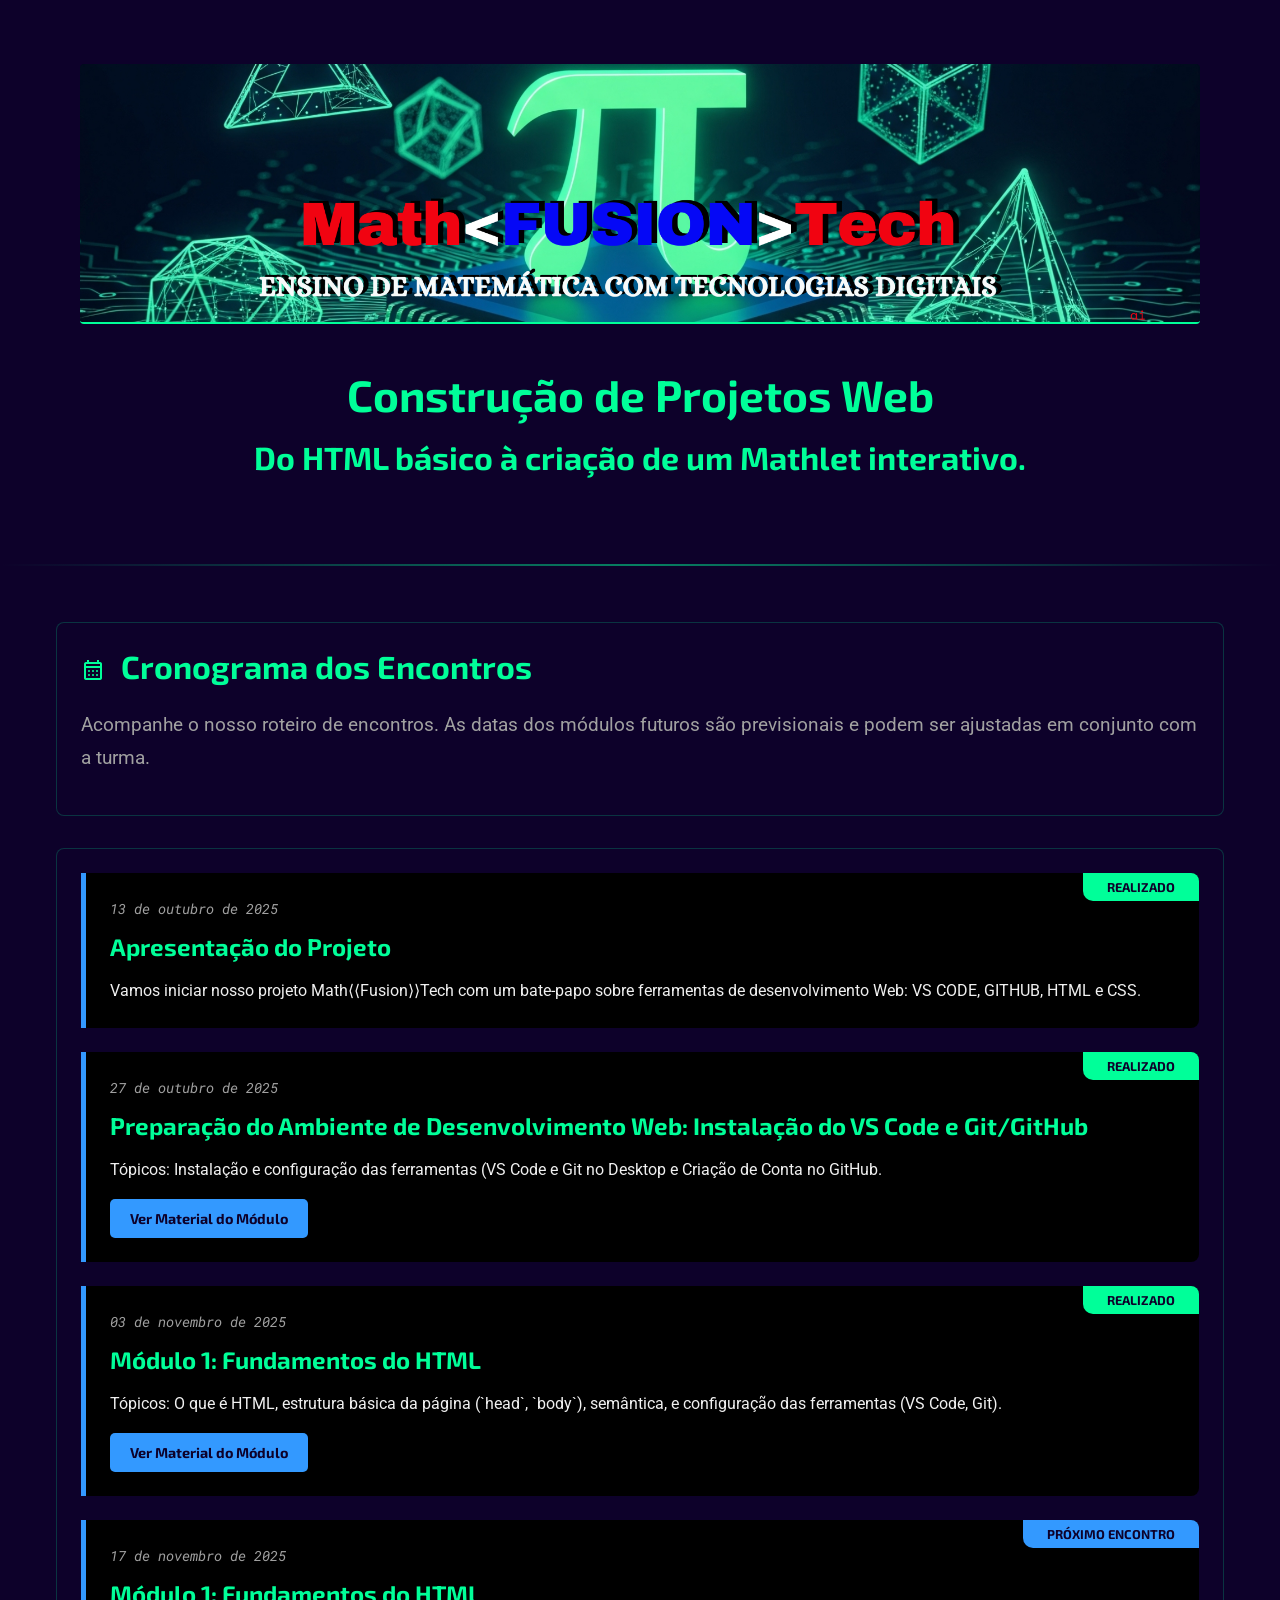
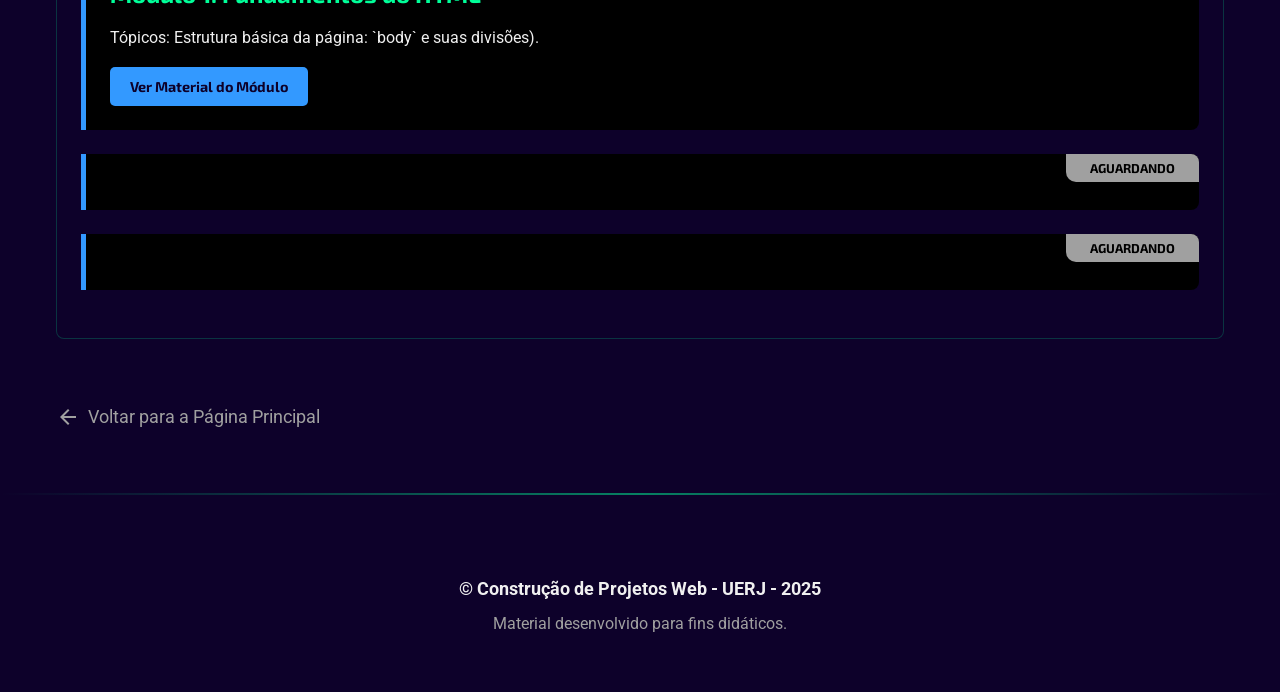
==== pages/cronograma.html @ 6c8ce432 "Atualizei as páginas de materiais complementares 112/11/2025" ====
<!DOCTYPE html>
<html lang="pt-br">

<head>
    <meta charset="UTF-8">
    <meta name="viewport" content="width=device-width, initial-scale=1.0">
    <title>Cronograma - Math&langle;&langle;Fusion&rangle;&rangle;Tech</title>

    <!-- 1. Estilo Principal (Reutilizado) -->
    <link rel="stylesheet" href="../styles/estiloIndex.css">

    <!-- 2. Novo Estilo (Específico para esta página) -->
    <link rel="stylesheet" href="../styles/estiloCronograma.css">

    <!-- Biblioteca de Ícones (Google Material Symbols) -->
    <link rel="stylesheet"
        href="https://fonts.googleapis.com/css2?family=Material+Symbols+Outlined:opsz,wght,FILL,GRAD@20..48,100..700,0..1,-50..200" />
</head>

<body>

    <!-- O Cabeçalho é reutilizado da página principal -->
    <header class="site-header">
        <div id="fig-header">
            <figure class="site-banner">
                <img src="../img/BannerClassroom.png"
                    alt="Banner do projeto Math Fusion Tech, com o símbolo Pi e formas geométricas sobre um fundo de circuito.">
            </figure>
        </div>
        <br>
        <h1>Construção de Projetos Web</h1>
        <h2>Do HTML básico à criação de um Mathlet interativo.</h2>

    </header>

    <hr>

    <!-- Conteúdo Principal da Página -->
    <main class="main-cronograma">

        <!-- Secção 1: Cabeçalho -->
        <section class="cronograma-header">
            <div class="section-header">
                <span class="material-symbols-outlined icon-module">
                    calendar_month
                </span>
                <h2>Cronograma dos Encontros</h2>
            </div>
            <p class="intro-paragraph">
                Acompanhe o nosso roteiro de encontros. As datas dos módulos futuros são previsionais e podem ser
                ajustadas em conjunto com a turma.
            </p>
        </section>

        <!-- Secção 2: Linha do Tempo (Timeline) -->
        <section class="timeline-container">
            <ul class="cronograma-list">

                <!-- Encontro 1: Apresentação (Exemplo de "Realizado") -->
                <li class="encontro-card">
                    <!-- O status 'status-realizado' muda a cor -->

                    <div class="card-status status-realizado">Realizado</div>
                    <div class="card-data">13 de outubro de 2025</div>
                    <h4>Apresentação do Projeto</h4>
                    <p>Vamos iniciar nosso projeto Math&langle;&langle;Fusion&rangle;&rangle;Tech com um bate-papo sobre
                        ferramentas de
                        desenvolvimento Web: VS CODE, GITHUB,
                        HTML e CSS.</p>
                    <!--a href="./modulo1.html" class="card-link">Ver Material do Módulo</a-->
                </li>

                <!-- Encontro 2: Instalação de Ferramentas Web (Exemplo de "Realizado") -->
                <li class="encontro-card">
                    <!-- O status 'status-realizado' muda a cor -->
                    <div class="card-status status-realizado">Realizado</div>
                    <div class="card-data">27 de outubro de 2025</div>
                    <h4>Preparação do Ambiente de Desenvolvimento Web: Instalação do VS Code e Git/GitHub</h4>
                    <p>Tópicos: Instalação e configuração das
                        ferramentas (VS Code e Git no Desktop e Criação de Conta no GitHub.</p>
                    <a href="./modulo1.html" class="card-link">Ver Material do Módulo</a>
                </li>

                <!-- Encontro 3: Inicio do HTML (Exemplo de "Realizado") -->
                <li class="encontro-card">
                    <!-- O status 'status-realizado' muda a cor -->
                    <div class="card-status status-realizado">Realizado</div>
                    <div class="card-data">03 de novembro de 2025</div>
                    <h4>Módulo 1: Fundamentos do HTML</h4>
                    <p>Tópicos: O que é HTML, estrutura básica da página (`head`, `body`), semântica, e configuração das
                        ferramentas (VS Code, Git).</p>
                    <a href="./modulo1.html" class="card-link">Ver Material do Módulo</a>
                </li>

                <!-- Encontro 4 (Exemplo de "Próximo") -->
                <li class="encontro-card">
                    <div class="card-status status-proximo">Próximo Encontro</div>
                    <div class="card-data">17 de novembro de 2025</div>
                    <h4>Módulo 1: Fundamentos do HTML</h4>
                    <p>Tópicos: Estrutura básica da página: `body` e suas divisões).</p>
                    <a href="./modulo2.html" class="card-link">Ver Material do Módulo</a>
                </li>

                <!-- Encontro 3 (Exemplo de "Aguardando") -->
                <li class="encontro-card">
                    <div class="card-status">Aguardando</div>
                    <div class="card-data"><!--17 de Novembro de 2025</div>
                    <h4>Módulo 3: Interatividade com JavaScript</h4>
                    <p>Tópicos: O que é o DOM, `getElementById`, `addEventListener`, e manipulação de classes CSS com
                        JS.</p>-->
                </li>

                <!-- Encontro 4 (Exemplo de "Aguardando") -->
                <li class="encontro-card">
                    <div class="card-status">Aguardando</div>
                    <div class="card-data"><!--15 de Dezembro de 2025</div>
                    <h4>Módulo 4: IA e Refatoração</h4>
                    <p>Tópicos: Usando IA (GitHub Copilot, Gemini) como assistente de programação para depurar e
                        otimizar código.</p>
                </li>

                <!-- Adicione mais <li>...</li> aqui conforme os módulos avançam -->

            </ul>
        </section>


        <!-- Link de Voltar -->
        <a href="../index.html" class="link-voltar">
            <span class="material-symbols-outlined">
                arrow_back
            </span>
            Voltar para a Página Principal
        </a>

    </main>

    <hr>

    <!-- O Rodapé é reutilizado -->
    <footer>
        <p class="copyright">
            &copy; Construção de Projetos Web - UERJ - 2025
        </p>
        <p>
            Material desenvolvido para fins didáticos.
        </p>
    </footer>

</body>

</html>
---- styles/estiloIndex.css ----
/*
 * ARQUIVO: estilos.css
 * Projeto: Math Fusion Tech
 * Foco: Design Tecnológico, Moderno e Responsivo (Mobile-First)
 */

/* --- 1. CONFIGURAÇÃO GLOBAL E VARIÁVEIS (TEMA) --- */

/* Importa fontes "Tech" e "Leitura" do Google Fonts */
@import url('https://fonts.googleapis.com/css2?family=Exo+2:wght@700&family=Roboto:wght@400;700&family=Roboto+Mono&display=swap');

:root {
    /* Paleta de Cores (Tema Roxo) */
    --bg-dark: #0d012a;
    --bg-section: #0d012a;
    --text-light: #f0f0f0;
    --text-secondary: #a0a0a0;

    /* Cores de Destaque (Neon) */
    --accent-green: #00ff99;
    --accent-red: #ff3333;
    --accent-blue: #3399ff;

    /* Tipografia */
    --font-heading: 'Exo 2', sans-serif;
    --font-body: 'Roboto', sans-serif;
    --font-code: 'Roboto Mono', monospace;

    /* Controle de Layout (Desktop e TV) */
    --content-width-desktop: 1200px;
    --content-width-tv: 1600px;
}

/* Reset de Box Model */
* {
    margin: 0;
    padding: 0;
    box-sizing: border-box;
}

/* --- 2. ESTILOS DE BASE (Mobile-First) --- */

html {
    font-size: 16px;
    /* Fonte base */
    scroll-behavior: smooth;
    /* Rolagem suave para âncoras */
}

body {
    font-family: var(--font-body);
    background-color: var(--bg-dark);
    color: var(--text-light);
    line-height: 1.6;
}

/* Imagens fluidas (sem distorção) */
img,
figure {
    max-width: 100%;
    height: auto;
    display: block;
}

/* Títulos com a fonte "Tech" */
h1,
h2,
h3 {
    font-family: var(--font-heading);
    font-weight: 700;
    line-height: 1.2;
    margin-bottom: 0.5rem;
    margin-top: 1rem;
    color: var(--accent-green);
}

/* Hierarquia de fontes para Mobile */
h1 {
    font-size: 2.25rem;
}

h2 {
    font-size: 1.75rem;
}

h3 {
    font-size: 1.25rem;
}

h4 {
    font-size: 1.00rem;
    font-family: var(--font-heading);
    color: var(--accent-blue);
    margin-top: 1rem;
    margin-bottom: 0.5rem;
}

p {
    margin-bottom: 1rem;
}

a {
    color: var(--accent-green);
    text-decoration: none;
    font-weight: 700;
    transition: color 0.3s ease, text-shadow 0.3s ease;
}

/* Linha horizontal (HR) com estilo "Tech" */
hr {
    border: 0;
    height: 2px;
    background-image: linear-gradient(to right,
            rgba(0, 255, 153, 0),
            rgba(0, 255, 153, 0.5),
            rgba(0, 255, 153, 0));
    margin: 2.5rem 0;
}

/* Estilo para tags <code> */
code {
    font-family: var(--font-code);
    background-color: var(--bg-dark);
    padding: 0.2em 0.4em;
    border-radius: 4px;
    color: var(--accent-red);
}

/* Espaçamento de listas */
ul,
ol {
    padding-left: 1.5rem;
    margin-bottom: 1rem;
}

li {
    margin-bottom: 0.5rem;
}

/* --- 3. LAYOUT E COMPONENTES (Mobile-First) --- */

/* Padding base para containers principais em mobile */
.site-header,
.roteiro-navegacao,
main,
footer {
    padding: 1.5rem;
}

/* Cabeçalho */
.site-header {
    text-align: center;
    border-bottom: 0px solid #222;
}

.site-banner img {
    width: 100%;
    object-fit: cover;
    max-height: 260px;
    border-bottom: 2px solid var(--accent-green);
    border-radius: 4px;
}

.site-header h1 {
    margin-top: 1.2rem;
}

#fig-header {
    margin-top: 1.5rem;
    width: 100%;
}

.instructor {
    font-size: 1.2rem;
    color: var(--text-secondary);
    font-style: italic;
    margin-top: 0rem;
}

/* Navegação Rápida (Roteiro) */
.roteiro-navegacao ul {
    list-style: none;
    padding-left: 0;
}

.roteiro-navegacao li {
    background-color: var(--bg-section);
    margin-bottom: 0.5rem;
    border-radius: 5px;
    border-left: 4px solid var(--accent-green);
    transition: transform 0.2s ease, background-color 0.2s ease;
}

.roteiro-navegacao a {
    display: block;
    padding: 0.75rem 1rem;
    text-decoration: none;
}

/* Conteúdo Principal (Main) */
main {
    padding-top: 0;
    padding-bottom: 0;
}

/* Estilo das Seções */
section {
    margin-bottom: 2rem;
    padding: 1.5rem;
    background-color: var(--bg-section);
    border-radius: 8px;
    /* Borda "Tech" com opacidade */
    border: 1px solid rgba(0, 255, 153, 0.2);
}

/* Estilo para a imagem do diagrama (Ex: Módulo 1) */
.diagrama-semantico {
    border: 4px double var(--accent-green);
    margin-top: 1rem;
    border-radius: 5px;
}

/* Estilo para a legenda do diagrama */
.legenda-diagrama {
    color: var(--accent-blue);
    font-size: 0.9rem;
    text-align: center;
    margin-top: 0.5rem;
    font-style: italic;
}

/*
 * ALINHAMENTO DE ÍCONE E TÍTULO
 */

/* 1. O contêiner (display: flex) */
.section-header {
    display: flex;
    align-items: center;
    /* Alinha verticalmente */
    margin-bottom: 1rem;
    /* Espaçamento abaixo do título */
}

/* 2. O Ícone (Span) */
.icon-module {
    font-size: 50px;
    /* Tamanho do ícone */
    margin-right: 1rem;
    /* Espaçamento do texto */
    color: var(--accent-green);
    flex-shrink: 0;
    /* Previne que o ícone "encolha" */
}

/* 3. Ajuste no Título (h2) */
.section-header h2 {
    margin-top: 0;
    /* Remove margem padrão */
}

/* Rodapé */
footer {
    text-align: center;
    font-size: 1rem;
    color: var(--text-secondary);
    border-top: 0px solid #222;
    margin-top: 2rem;
    padding-top: 2rem;
}

/* Estilo do Copyright no Rodapé */
.copyright {
    font-size: 1.1rem;
    font-weight: 700;
    color: var(--text-light);
    margin-bottom: 0.5rem;
}


/* --- 4. RESPONSIVIDADE (Tablet) --- */

@media (min-width: 768px) {

    /* Aumenta o padding */
    .site-header,
    .roteiro-navegacao,
    main,
    footer {
        padding: 2rem;
    }

    /* Aumenta fontes */
    h1 {
        font-size: 2.75rem;
    }

    h2 {
        font-size: 2rem;
    }

    h3 {
        font-size: 1.4rem;
    }

    /* Organiza o menu em 2 colunas */
    .roteiro-navegacao ul {
        display: grid;
        grid-template-columns: 1fr 1fr;
        /* 2 colunas */
        gap: 1rem;
    }

    .roteiro-navegacao li {
        margin-bottom: 0;
    }
}

/* --- 5. RESPONSIVIDADE (Desktop) --- */

@media (min-width: 1024px) {

    /* Centraliza o conteúdo e define largura máxima */
    .site-header,
    .roteiro-navegacao,
    main,
    footer {
        max-width: var(--content-width-desktop);
        margin-left: auto;
        margin-right: auto;
        padding: 2.5rem;
    }

    /* Efeito de "Glow" (Brilho Neon) no hover */
    a:hover {
        color: #fff;
        text-shadow: 0 0 8px var(--accent-green), 0 0 16px var(--accent-green);
    }

    /* Efeito de hover específico para o menu */
    .roteiro-navegacao li:hover {
        transform: translateY(-3px);
        background-color: var(--accent-green);
    }

    .roteiro-navegacao a:hover {
        color: var(--bg-dark);
        /* Texto escuro no fundo verde */
        text-shadow: none;
        /* Remove o glow */
    }

    /* Organiza o menu em 3 colunas (Perfeito para 9 itens) */
    .roteiro-navegacao ul {
        grid-template-columns: 1fr 1fr 1fr;
        /* 3 colunas */
    }
}

/* --- 6. RESPONSIVIDADE (Telas Grandes / TVs) --- */

@media (min-width: 1920px) {

    /* Aumenta fonte base para legibilidade em telas grandes */
    html {
        font-size: 18px;
    }

    /* Alarga o container principal */
    .site-header,
    .roteiro-navegacao,
    main,
    footer {
        max-width: var(--content-width-tv);
    }
}

/* --- 7. RESPONSIVIDADE (Mobile Pequeno) --- */

@media (max-width: 480px) {

    /* Ajusta ícones em telas muito pequenas */
    .icon-module {
        font-size: 40px;
        /* Reduz um pouco o ícone */
        margin-right: 0.75rem;
        /* Reduz o espaçamento */
    }

    /* Ajusta títulos em telas muito pequenas */
    .section-header h2 {
        font-size: 1.5rem;
        /* Ajusta o tamanho da fonte do título */
    }
}
---- styles/estiloCronograma.css ----
/*
 * ARQUIVO: estiloCronograma.css
 * Projeto: Math Fusion Tech
 * Foco: Estilização da página de Cronograma (Timeline)
 */

/* Container principal da página */
.main-cronograma {
    max-width: var(--content-width-desktop);
    margin: 0 auto;
    padding: 1rem;
}

/* --- Secção 1: Cabeçalho --- */
.cronograma-header .intro-paragraph {
    font-size: 1.2rem;
    color: var(--text-secondary);
    line-height: 1.7;
    margin-top: 1rem;
}

/* --- Secção 2: Linha do Tempo --- */
.timeline-container {
    margin-top: 2rem;
}

.cronograma-list {
    list-style-type: none;
    padding-left: 0;
}

.encontro-card {
    background-color: #000;
    border-left: 5px solid var(--accent-blue);
    padding: 1.5rem;
    margin-bottom: 1.5rem;
    border-radius: 0 8px 8px 0;
    position: relative;
    /* Necessário para o "status" */
    overflow: hidden;
    /* Garante que o "status" respeite o radius */
}

/* O "pin" de Status (Aguardando, Realizado, etc.) */
.card-status {
    position: absolute;
    top: 0;
    right: 0;
    background-color: var(--text-secondary);
    color: #000;
    font-family: var(--font-heading);
    font-weight: 700;
    font-size: 0.8rem;
    padding: 0.25rem 1.5rem;
    border-radius: 0 0 0 10px;
    /* Canto estilizado */
    text-transform: uppercase;
}

/* Status: Realizado (Verde) */
.card-status.status-realizado {
    background-color: var(--accent-green);
    color: var(--bg-dark);
}

/* Status: Próximo (Azul) */
.card-status.status-proximo {
    background-color: var(--accent-blue);
    color: var(--bg-dark);
}

/* Conteúdo do Card */
.card-data {
    font-family: var(--font-code);
    font-size: 0.9rem;
    color: var(--text-secondary);
    font-style: italic;
    margin-bottom: 0.5rem;
}

.encontro-card h4 {
    font-family: var(--font-heading);
    font-size: 1.5rem;
    color: var(--accent-green);
    margin: 0;
}

.encontro-card p {
    color: var(--text-light);
    margin-top: 0.75rem;
    margin-bottom: 0;
    line-height: 1.6;
}

/* Link (reutilizado do estiloModulo.css) */
.encontro-card .card-link {
    display: inline-block;
    margin-top: 1rem;
    padding: 0.5rem 1.25rem;
    background-color: var(--accent-blue);
    color: var(--bg-dark);
    /* Cor escura do tema */
    font-family: var(--font-heading);
    font-weight: 700;
    text-decoration: none;
    border-radius: 5px;
    text-align: center;
    font-size: 0.9rem;
    transition: background-color 0.3s ease, transform 0.3s ease;
}

.encontro-card .card-link:hover {
    background-color: var(--accent-green);
    color: var(--bg-dark);
    transform: translateY(-2px);
    text-shadow: none;
}

.encontro-card .card-link.disabled {
    background-color: var(--text-secondary);
    cursor: not-allowed;
    opacity: 0.6;
}


/* --- Link de Voltar --- */
.link-voltar {
    display: inline-flex;
    align-items: center;
    margin-top: 2rem;
    color: var(--text-secondary);
    text-decoration: none;
    font-weight: 400;
    font-size: 1.1rem;
}

.link-voltar .material-symbols-outlined {
    margin-right: 0.5rem;
}

.link-voltar:hover {
    color: var(--accent-green);
    text-shadow: none;
}
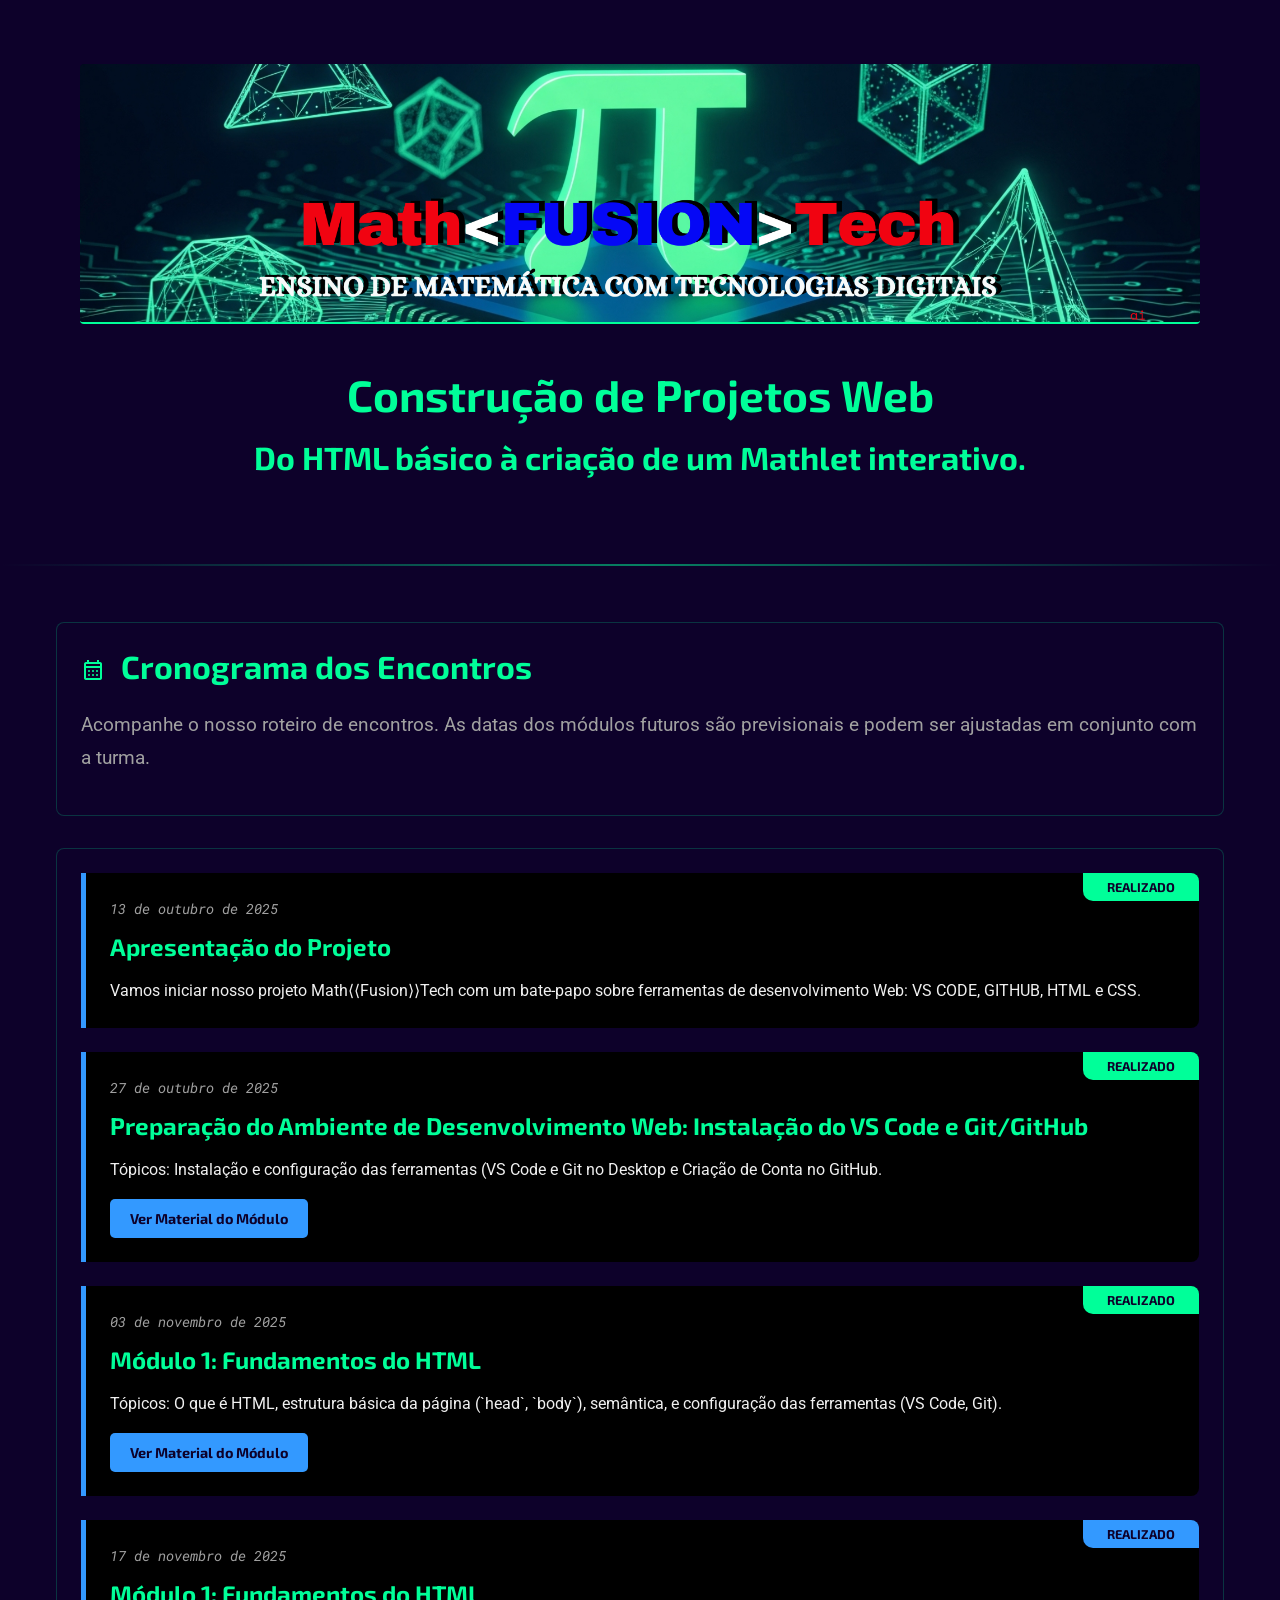
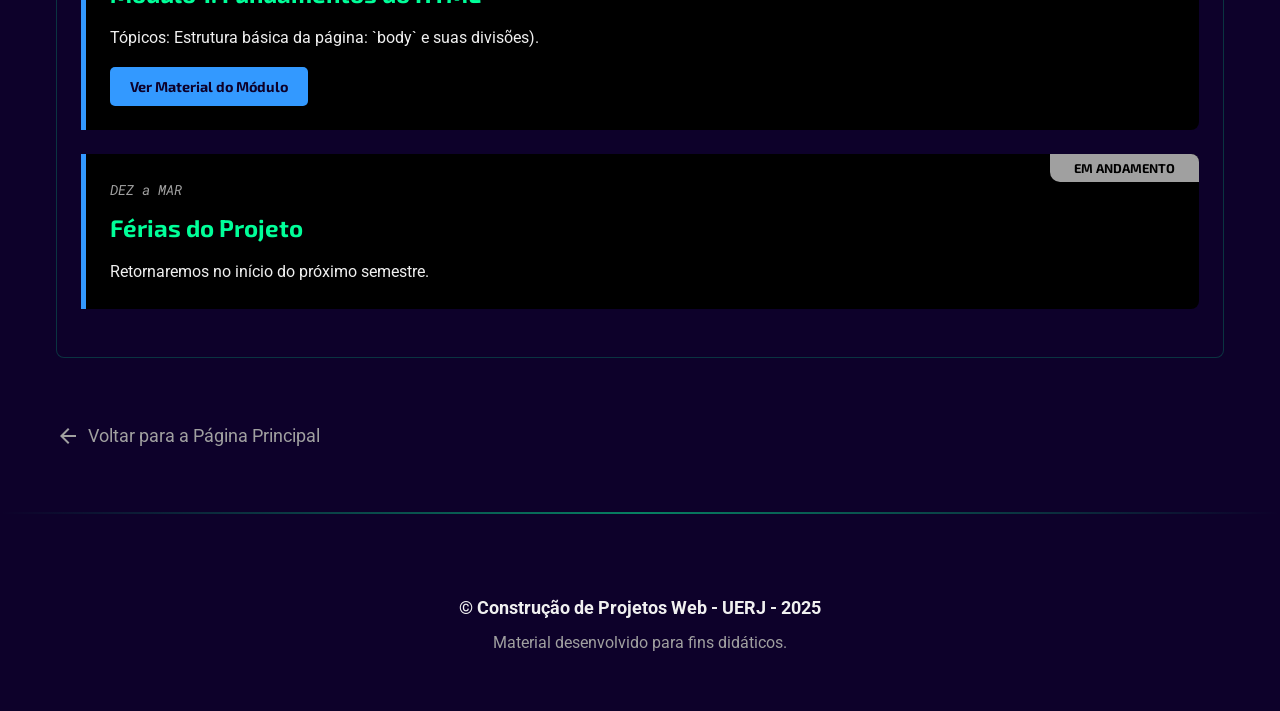
==== commit 6877ce21: "Atualização 22/10/2025" ====
--- a/pages/cronograma.html
+++ b/pages/cronograma.html
@@ -94,7 +94,7 @@
 
                 <!-- Encontro 4 (Exemplo de "Próximo") -->
                 <li class="encontro-card">
-                    <div class="card-status status-proximo">Próximo Encontro</div>
+                    <div class="card-status status-proximo">Realizado</div>
                     <div class="card-data">17 de novembro de 2025</div>
                     <h4>Módulo 1: Fundamentos do HTML</h4>
                     <p>Tópicos: Estrutura básica da página: `body` e suas divisões).</p>
@@ -103,16 +103,15 @@
 
                 <!-- Encontro 3 (Exemplo de "Aguardando") -->
                 <li class="encontro-card">
-                    <div class="card-status">Aguardando</div>
-                    <div class="card-data"><!--17 de Novembro de 2025</div>
-                    <h4>Módulo 3: Interatividade com JavaScript</h4>
-                    <p>Tópicos: O que é o DOM, `getElementById`, `addEventListener`, e manipulação de classes CSS com
-                        JS.</p>-->
+                    <div class="card-status">Em andamento</div>
+                    <div class="card-data">DEZ a MAR</div>
+                    <h4>Férias do Projeto</h4>
+                    <p>Retornaremos no início do próximo semestre.</p>
                 </li>
 
                 <!-- Encontro 4 (Exemplo de "Aguardando") -->
-                <li class="encontro-card">
-                    <div class="card-status">Aguardando</div>
+                <!-- <li class="encontro-card">
+                    <div class="card-status"></div>
                     <div class="card-data"><!--15 de Dezembro de 2025</div>
                     <h4>Módulo 4: IA e Refatoração</h4>
                     <p>Tópicos: Usando IA (GitHub Copilot, Gemini) como assistente de programação para depurar e
